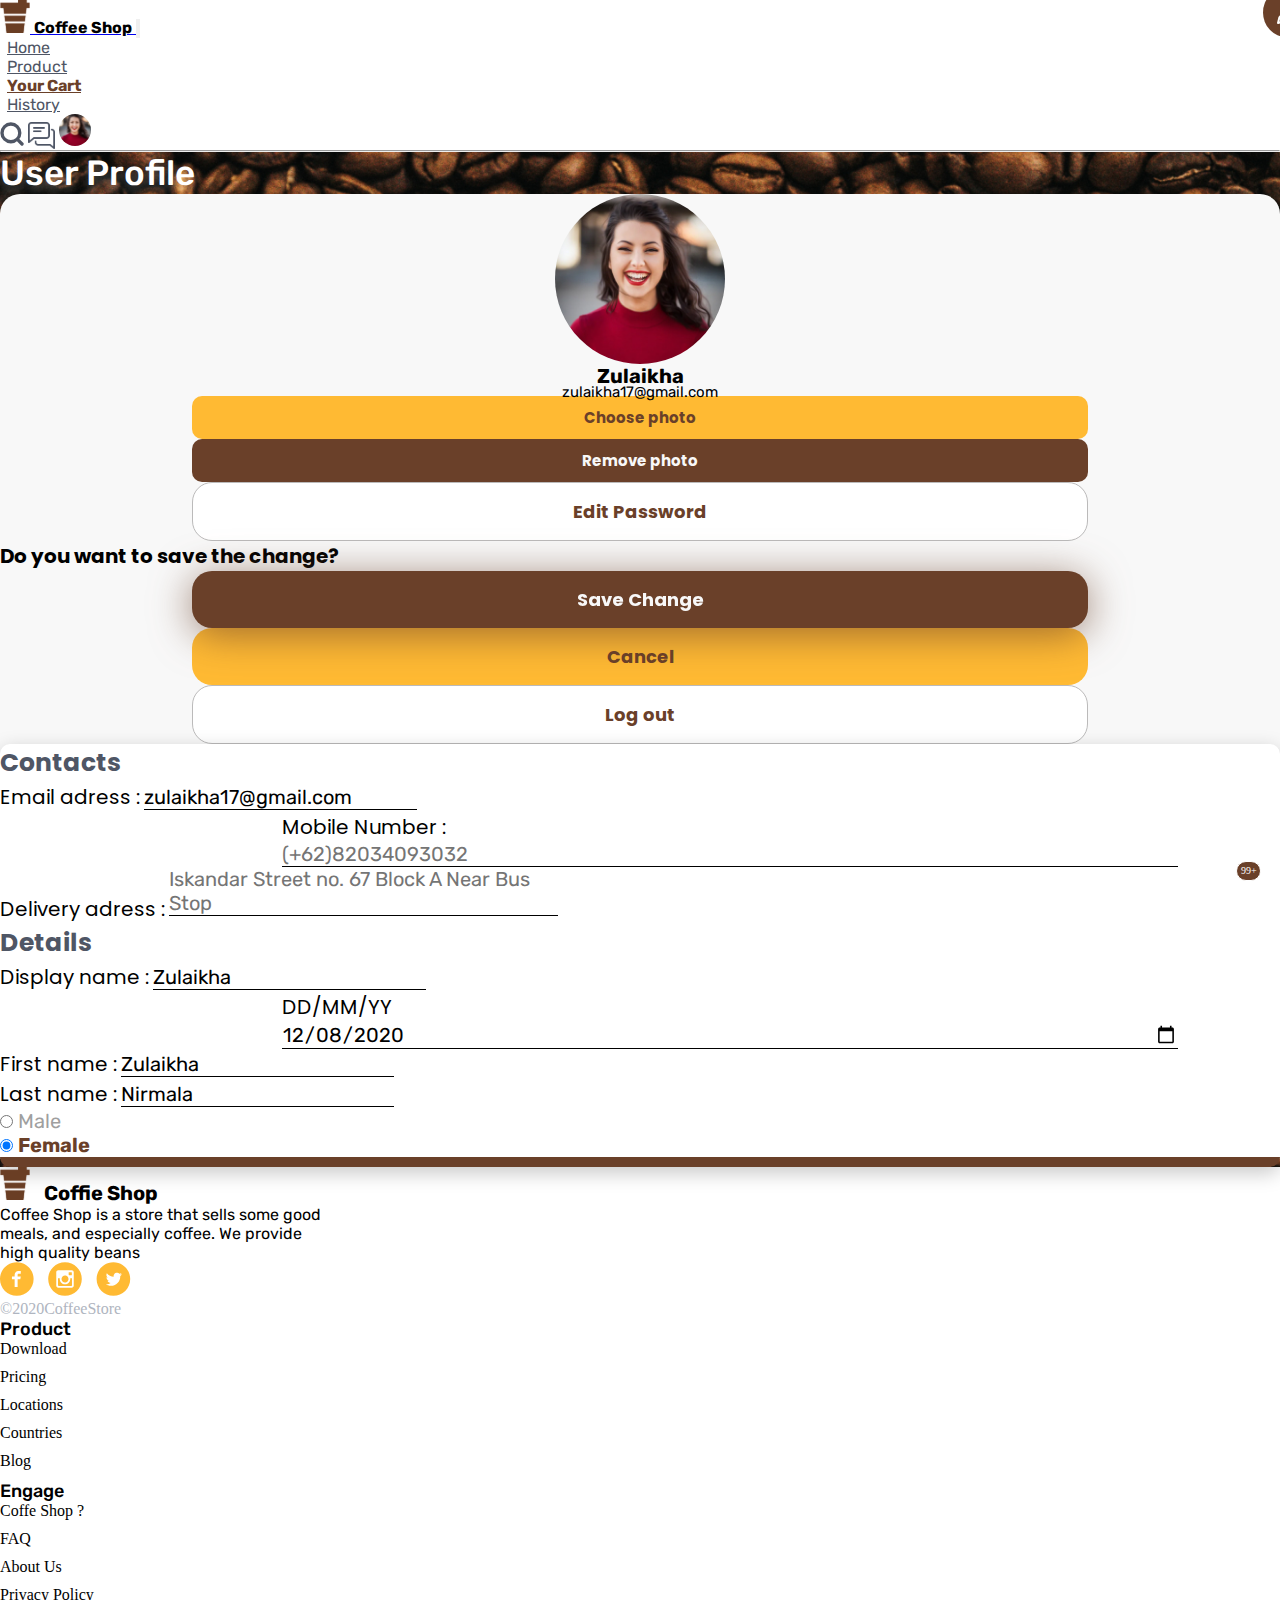
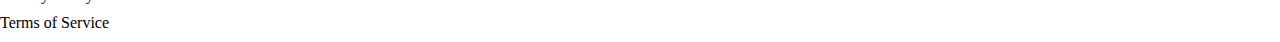
==== account.html @ 96c4cdee "Add files via upload" ====
<!DOCTYPE html>
<html lang="en">
  <head>
    <meta charset="UTF-8" />
    <meta name="viewport" content="width=device-width, initial-scale=1.0" />
    <title>Coffee Shop - Rudy</title>
    <!-- My Own CSS -->
    <link rel="stylesheet" href="./assets/css/account.css" />
    <!-- Font Link GoogleFont -->
    <link rel="preconnect" href="https://fonts.gstatic.com" />
    <link
      href="https://fonts.googleapis.com/css2?family=Rubik:wght@400;500;700&display=swap"
      rel="stylesheet"
    />
    <link rel="preconnect" href="https://fonts.gstatic.com" />
    <link
      href="https://fonts.googleapis.com/css2?family=Poppins:wght@400;700;900&display=swap"
      rel="stylesheet"
    />
    <!-- Bootstraps Css Stylesheet -->
    <link
      rel="stylesheet"
      href="https://cdn.jsdelivr.net/npm/bootstrap@4.5.3/dist/css/bootstrap.min.css"
      integrity="sha384-TX8t27EcRE3e/ihU7zmQxVncDAy5uIKz4rEkgIXeMed4M0jlfIDPvg6uqKI2xXr2"
      crossorigin="anonymous"
    />
    <!-- ================================================================= -->
  </head>
  <body>
    <!-- Navbar Component -->
    <nav class="navbar pt-3 navbar-expand-lg">
      <div class="container">
        <a class="navbar-brand navbar-logo" href="#"
          ><img src="./assets/images/logo/logoNav.svg" alt="" />
          <span class="navbar__title pl-lg-2 position-relative"
            >Coffee Shop</span
          >
        </a>
        <button
          class="navbar-toggler"
          type="button"
          style="outline: none"
          data-toggle="collapse"
          data-target="#navbarSupportedContent"
          aria-controls="navbarSupportedContent"
          aria-expanded="false"
          aria-label="Toggle navigation"
        >
          <span class="navbar-toggler-icon"
            ><svg
              viewBox="0 0 16 16"
              class="bi bi-menu-button-wide-fill"
              fill="#6A4029"
              xmlns="http://www.w3.org/2000/svg"
            >
              <path
                fill-rule="evenodd"
                d="M14 7H2a1 1 0 0 0-1 1v5a1 1 0 0 0 1 1h12a1 1 0 0 0 1-1V8a1 1 0 0 0-1-1zM2 6a2 2 0 0 0-2 2v5a2 2 0 0 0 2 2h12a2 2 0 0 0 2-2V8a2 2 0 0 0-2-2H2z"
              />
              <path
                fill-rule="evenodd"
                d="M15 11H1v-1h14v1zM2 12.5a.5.5 0 0 1 .5-.5h6a.5.5 0 0 1 0 1h-6a.5.5 0 0 1-.5-.5zm0-4a.5.5 0 0 1 .5-.5h9a.5.5 0 0 1 0 1h-9a.5.5 0 0 1-.5-.5zM1.5 0A1.5 1.5 0 0 0 0 1.5v2A1.5 1.5 0 0 0 1.5 5h13A1.5 1.5 0 0 0 16 3.5v-2A1.5 1.5 0 0 0 14.5 0h-13zm1 2a.5.5 0 0 0 0 1h3a.5.5 0 0 0 0-1h-3zm9.927.427l.396.396a.25.25 0 0 0 .354 0l.396-.396A.25.25 0 0 0 13.396 2h-.792a.25.25 0 0 0-.177.427z"
              /></svg
          ></span>
        </button>

        <div class="collapse navbar-collapse" id="navbarSupportedContent">
          <ul class="navbar-nav mr-auto ml-lg-auto pt-lg-2">
            <li class="nav-item">
              <a class="pr-lg-4 nav-link" href="#">Home</a>
            </li>
            <li class="nav-item">
              <a class="pr-lg-4 nav-link" href="index.html">Product</a>
            </li>
            <li class="nav-item active">
              <a class="pr-lg-4 nav-link" href="payment.html">Your Cart</a>
            </li>
            <li class="nav-item">
              <a class="nav-link" href="history.html">History</a>
            </li>
          </ul>
          <div
            class="d-flex justify-content-around mt-2 align-self-lg-center mb-2 mb-lg-0 pt-lg-1"
          >
            <button class="button__logoSearching mr-lg-4">
              <img
                class="searching__logo"
                src="./assets/images/Icons/searchingIcons.svg"
                alt="searchingLogo"
              />
            </button>
            <a href="#" class="position-relative mr-lg-4"
              ><span class="supply__Product">99+</span
              ><img
                class="chat__Logo"
                src="./assets/images/Icons/chatIcons.svg"
                alt="chatLogo"
            /></a>
            <a href="account.html"
              ><img
                class="costumer__Logo"
                src="./assets/images/Icons/logoCostumerIcons.svg"
                alt="costumerLogo"
            /></a>
          </div>
        </div>
      </div>
    </nav>

    <main class="bg__account">
      <hr class="mt-lg-3 d-none d-lg-block" />
      <div class="container mt-lg-4 pt-lg-2 pb-lg-5">
          <form action="">
        <h2 class="title ml-lg-1 mt-lg-4 mb-lg-4">User Profile</h2>
        <div class="card__account p-lg-5">
          <div class="row">
            <div class="col-xl-4">
              <div class="image__fit">
                <img
                  src="./assets/images/mainImage/images_account.jpg"
                  alt="image__account"
                  class="style__image"
                />
              </div>
              <div class="label__name">
                <h2 class="mt-lg-2">Zulaikha</h2>
                <p>zulaikha17@gmail.com</p>
              </div>
              <div class="all_button">
                <button class="col btn_photo mb-lg-3">Choose photo</button>
                <button class="col btn_removePhoto mb-lg-5">
                  Remove photo
                </button>
                <button class="col btn_editPassword mb-lg-5">
                  Edit Password
                </button>

                <h2 class="sure__change mb-lg-5 px-lg-5 text-center">
                  Do you want to save the change?
                </h2>
                <button class="col btn_saveChange mb-lg-3">Save Change</button>
                <button class="col btn_cancel mb-lg-5">Cancel</button>
                <button class="col btn_logout">Log out</button>
              </div>
            </div>
            <div class="col-xl-8">
              <div class="card__editAccount mt-lg-2 py-lg-3 px-lg-5">
                <div class="d-flex position-relative mt-lg-2">
                  <h2 class="contact__title">Contacts</h2>
                  <a class="btn_edit" href="#"
                    ><img
                      src="./assets/images/Icons/edit_accountIcons.svg"
                      alt="edit_btn"
                  /></a>
                </div>
                
                  <div class="form-row mt-lg-3">
                    <div class="form-group col-lg-6">
                      <label for="email">Email adress :</label>
                      <input type="email" value="zulaikha17@gmail.com" class="form-control" required id="email" />
                    </div>
                    <div class="form-group col-lg-6">
                      <label class="mobile_date_form" for="Mobile Number">Mobile Number :</label>
                      <input
                        type="tel"
                        class="form-control mobile_date_input"
                        id="mobile_number"
                        required
                        placeholder="(+62)82034093032"
                        pattern="(+62)[0-9]{1}[0-9]{4}[0-9]{4}[0-9]{2}"
                      />
                    </div>
                    <div class="form-group col-lg-6 mt-lg-4">
                      <label for="address">Delivery adress :</label>
                      <textarea
                        class="form-control"
                        name="delivery"
                        required
                        cols="30"
                        placeholder="Iskandar Street no. 67 Block A Near Bus Stop"
                        id="delivery_address"
                        rows="2"
                      ></textarea>
                    </div>
                  </div>
                  <h2 class="title_detail my-lg-4 pb-lg-2">Details</h2>
                  <div class="form-row">
                    <div class="form-group col-lg-6">
                      <label for="name">Display name :</label>
                      <input type="text" class="form-control" value="Zulaikha" required id="email" />
                    </div>
                    <div class="form-group col-lg-6">
                      <label class="mobile_date_form" for="date">DD/MM/YY</label>
                      <input
                        type="date"
                        placeholder="dd-mm-yyyy"
                        class="form-control mobile_date_input"
                        id="mobile_number"
                        value="2020-12-08"
                        required
                      />
                    </div>
                    <div class="form-group col-lg-12 mt-lg-2">
                      <label for="name">First name :</label>
                      <input
                        type="text"
                        required
                        value="Zulaikha"
                        class="form-control w-50"
                        id="firstName"
                      />
                    </div>
                    <div class="form-group col-lg-12 mt-lg-2">
                      <label for="name">Last name :</label>
                      <input
                        type="text"
                        required
                        value="Nirmala"
                        class="form-control w-50"
                        id="lastName"
                      />
                    </div>
                    <div class="radio_btn mt-lg-3 ml-lg-auto mr-lg-auto pb-lg-4">
                      <div class="form-check form-check-inline mr-lg-5">
                        <input
                          class="form-check-input "
                          type="radio"
                          required
                          name="inlineRadioOptions"
                          id="inlineRadio1"
                          value="option1"
                        />
                        <label class="form-check-label" for="inlineRadio1"
                          >Male</label
                        >
                      </div>
                      <div class="form-check form-check-inline ml-lg-5">
                        <input
                          class="form-check-input"
                          type="radio"
                          name="inlineRadioOptions"
                          id="inlineRadio2"
                          value="option2"
                          checked
                        />
                        <label class="form-check-label active" for="inlineRadio2"
                          >Female</label
                        >
                      </div>
                    </div>
                  </div>
                </form>
              </div>
            </div>
          </div>
        </div>
      </div>
    </main>

    <!-- Footer Section -->
    <footer class="section-footer mb-2 border-top">
      <div class="container mt-4 mt-lg-5">
        <div class="d-flex flex-column flex-lg-row bd-highlight">
          <div class="order-3 order-lg-1 p-2 flex-grow-1 bd-highlight">
            <div class="d-flex align-items-center">
              <img src="./assets/images/logo/logoNav.svg" alt="FooterLogo" />
              <span class="title_logoFooter">Coffie Shop</span>
            </div>
            <p class="desc__footer mt-4 mt-lg-3">
              Coffee Shop is a store that sells some good meals, and especially
              coffee. We provide high quality beans
            </p>
            <div class="logo_media">
              <a href="#"
                ><img
                  src="./assets/images/Icons/facebook_icons.svg"
                  alt="FB_ICONS"
              /></a>
              <a href="#"
                ><img
                  src="./assets/images/Icons/instagram_icons.svg"
                  alt="IG_ICONS"
              /></a>
              <a href="#"
                ><img
                  src="./assets/images/Icons/twitter_icons.svg"
                  alt="TWITTER_ICONS"
              /></a>
            </div>
            <p class="bywhat mt-3 mt-lg-3">©2020CoffeeStore</p>
          </div>
          <div class="order-1 order-lg-2 p-2 bd-highlight pr-lg-5">
            <h5 class="title_productFooter">Product</h5>
            <ul class="list-unstyled mt-lg-3">
              <li><a href="#">Download </a></li>
              <li><a href="#">Pricing</a></li>
              <li><a href="#">Locations</a></li>
              <li><a href="#">Countries</a></li>
              <li><a href="#">Blog</a></li>
            </ul>
          </div>
          <div class="order-2 order-lg-3 p-2 bd-highlight pl-lg-5">
            <h5 class="title_productFooter">Engage</h5>
            <ul class="list-unstyled mt-lg-3">
              <li><a href="#">Coffe Shop ? </a></li>
              <li><a href="#">FAQ</a></li>
              <li><a href="#">About Us</a></li>
              <li><a href="#">Privacy Policy</a></li>
              <li><a href="#">Terms of Service</a></li>
            </ul>
          </div>
        </div>
      </div>
    </footer>

    <!-- JS Bootstraps Script -->
    <script
      src="https://code.jquery.com/jquery-3.5.1.slim.min.js"
      integrity="sha384-DfXdz2htPH0lsSSs5nCTpuj/zy4C+OGpamoFVy38MVBnE+IbbVYUew+OrCXaRkfj"
      crossorigin="anonymous"
    ></script>
    <script
      src="https://cdn.jsdelivr.net/npm/popper.js@1.16.1/dist/umd/popper.min.js"
      integrity="sha384-9/reFTGAW83EW2RDu2S0VKaIzap3H66lZH81PoYlFhbGU+6BZp6G7niu735Sk7lN"
      crossorigin="anonymous"
    ></script>
    <script
      src="https://cdn.jsdelivr.net/npm/bootstrap@4.5.3/dist/js/bootstrap.min.js"
      integrity="sha384-w1Q4orYjBQndcko6MimVbzY0tgp4pWB4lZ7lr30WKz0vr/aWKhXdBNmNb5D92v7s"
      crossorigin="anonymous"
    ></script>
    <!-- ================================================================================ -->
  </body>
</html>
---- assets/css/account.css ----
* {
  margin: 0;
  padding: 0;
  box-sizing: border-box;
}
/* Navbar Section Style */

/* Style Poition, color dll navbar */
span.navbar__title {
  font-family: "Rubik", sans-serif;
  font-weight: 700;
  top: 5px;
  color: black;
}

li.nav-item a.nav-link {
  font-family: "Rubik", sans-serif;
  padding-left: 7px;
  font-size: 16px;
  color: #4f5665;
}
li.nav-item.active a.nav-link {
  color: #6a4029;
  font-weight: 700;
}
button.button__logoSearching {
  outline: none !important;
  border: none;
  background: none;
}

.searching__logo {
  width: 1.8em;
  object-fit: contain;
}
.chat__Logo {
  width: 1.7em;
  object-fit: contain;
  position: relative;
  z-index: -1;
  top: 3px;
}
span.supply__Product {
  background-color: #6a4029;
  color: white;
  width: 25px;
  border-radius: 25px;
  object-fit: contain;
  border: 1px solid;
  position: absolute;
  bottom: 19.5px;
  font-size: 10px;
  right: 19px;
  text-align: center;
  padding: 3px 4px 3.1px 4px;
}

.costumer__Logo {
  width: 2em;
  object-fit: contain;
}

/* Main Style */
main.bg__account {
  background-image: url("../images/mainImage/Bg__AccountPage.jpg");
  background-size: cover;
  background-position: 0% 40%;
}

/* Left Account Style */

div.card__account {
  background: #f8f8f8;
  border-radius: 20px;
}

h2.title {
  text-shadow: 0px 6px 8px rgba(255, 255, 255, 0.26);
  color: #ffffff;
  font-family: "Rubik", sans-serif;
  font-weight: 500;
  font-size: 35px;
}

div.image__fit {
  width: 170px;
  margin: 0 auto;
  height: 170px;
  overflow: hidden;
  border-radius: 50%;
}

img.style__image {
  width: 100%;
  height: 100%;
  object-fit: cover;
  object-position: 45%;
}
div.label__name {
  text-align: center;
  font-family: "Rubik", sans-serif;
}
div.label__name h2 {
  font-size: 20px;
  font-weight: 700;
}
div.label__name p {
  font-size: 15px;
  line-height: 8px;
}

button.btn_photo,
button.btn_removePhoto,
button.btn_editPassword,
button.btn_saveChange,
button.btn_cancel,
button.btn_logout {
  width: 70%;
  font-size: 15px;
  font-weight: 700;
  font-family: "Poppins", sans-serif;
  margin: 0 auto;
  display: block;
  border: none;
  outline: none !important;
  padding: 10px;
  border-radius: 10px;
}
button.btn_editPassword,
button.btn_saveChange,
button.btn_cancel,
button.btn_logout {
  font-size: 18px;
  border-radius: 20px;
  padding: 15px;
}
.all_button button:nth-child(1),
.all_button button:nth-child(6) {
  color: #6a4029;
  background: #ffba33;
}
.all_button button:nth-child(2),
.all_button button:nth-child(5) {
  color: #f8f8f8;
  background: #6a4029;
}
.all_button button:nth-child(5) {
  filter: drop-shadow(0px 6px 20px rgba(106, 64, 41, 0.65));
}
.all_button button:nth-child(3),
.all_button button:nth-child(7) {
  color: #6a4029;
  border: 1px solid rgb(187, 186, 186);
  background: #fff;
}

h2.sure__change {
  font-weight: 700;
  font-family: "Poppins", sans-serif;
  font-size: 20px;
}

/* Hover Left Account Style */
.all_button button:nth-child(1):hover,
.all_button button:nth-child(6):hover {
  color: #703718;
  background: #ffaa00;
}
.all_button button:nth-child(2):hover,
.all_button button:nth-child(5):hover {
  color: #ffffff;
  background: #633015;
}
.all_button button:nth-child(3):hover,
.all_button button:nth-child(7):hover {
  color: #83360c;
  border: 1px solid rgb(126, 124, 124);
  background: #fff;
}

/* Media Query Left Account Style */


/* Right Account Style */
div.card__editAccount {
  background: #ffffff;
  box-shadow: 0px 6px 20px rgba(0, 0, 0, 0.22);
  border-radius: 10px;
  border-bottom: 10px solid #6a4029;
}

h2.contact__title {
  color: #4f5665;
  font-size: 25px;
  font-family: "Poppins", sans-serif;
  font-weight: 700;
}

a.btn_edit {
  position: absolute;
  right: -30px;
  top: -12px;
}

.form-group input {
  font-family: "Rubik", sans-serif;
  font-size: 20px;
  border: none;
  padding: 0;
  border-bottom: 1px solid;
}

.form-group label.mobile_date_form,
input.mobile_date_input {
  width: 70%;
  margin-left: 22%;
}
.form-group label {
  font-family: "Poppins", sans-serif;
  font-size: 20px;
}

div.form-group textarea {
  resize: none;
  border: none;
  font-family: "Rubik", sans-serif;
  font-size: 20px;
  padding: 0;
  border-bottom: 1px solid;
  outline: none !important;
}

h2.title_detail {
  font-size: 25px;
  font-weight: 700;
  font-family: "Poppins", sans-serif;
  color: #4f5665;
}

div.radio_btn {
  font-family: "Rubik", sans-serif;
  font-size: 20px;
}
div.radio_btn label.form-check-label {
  color: #9f9f9f;
}
div.radio_btn label.form-check-label.active {
  font-weight: 700;
  color: #6a4029;
}
/* Footer Section Component */

span.title_logoFooter {
  font-size: 20px;
  font-weight: 700;
  margin-left: 10px;
  font-family: "Rubik", sans-serif;
}
p.desc__footer {
  font-size: 16px;
  font-family: "Rubik", sans-serif;
  width: 330px;
}
.logo_media a img {
  padding-right: 10px;
}
p.bywhat {
  color: #afb5c0;
  font-size: 16px;
}
.title_productFooter {
  font-family: "Rubik", sans-serif;
  font-weight: 500;
  font-size: 18px;
}
.list-unstyled li {
  padding-bottom: 10px;
}
.list-unstyled li a {
  color: #000;
  text-decoration: none;
}

/* Footer Hover Style */
.list-unstyled li a:hover {
  color: rgb(114, 108, 108);
  text-decoration: none;
}

/* Media Query Footer */
@media (max-width: 360px) {
  p.desc__footer {
    width: 300px;
  }
}
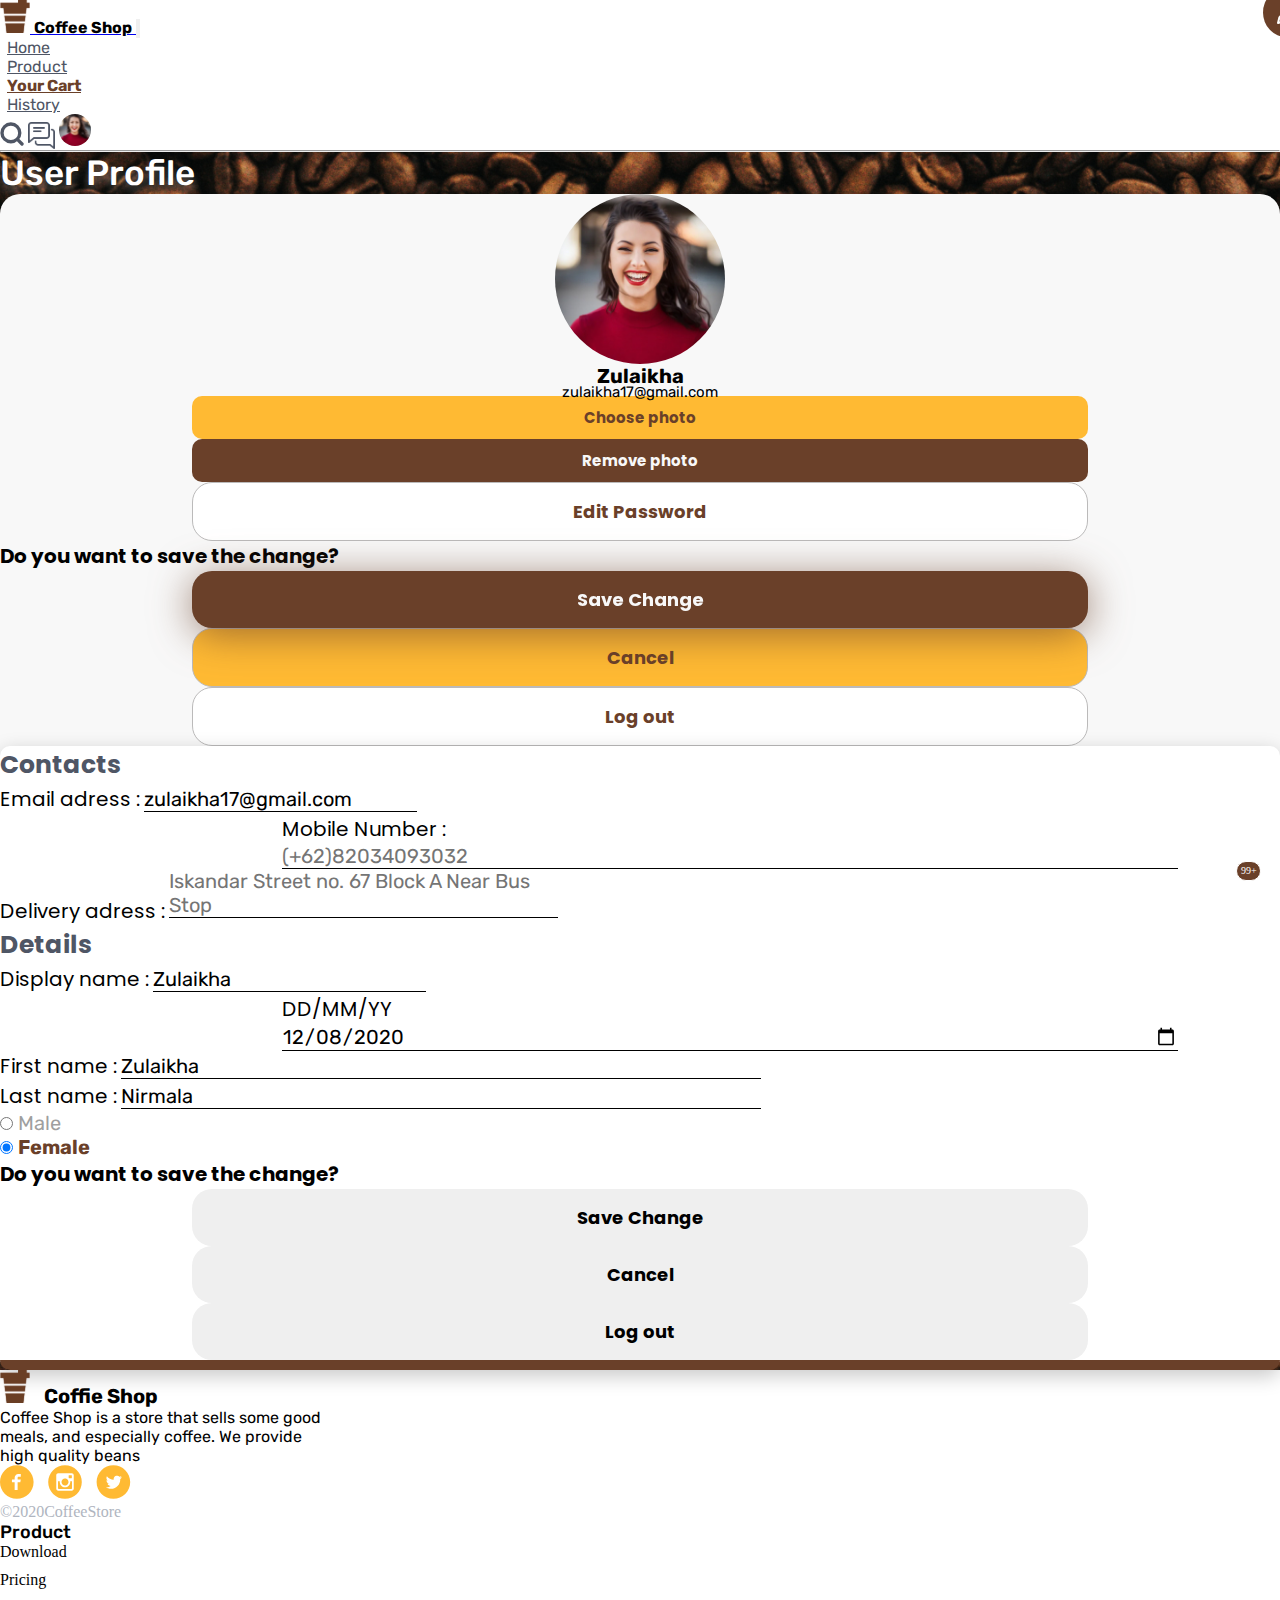
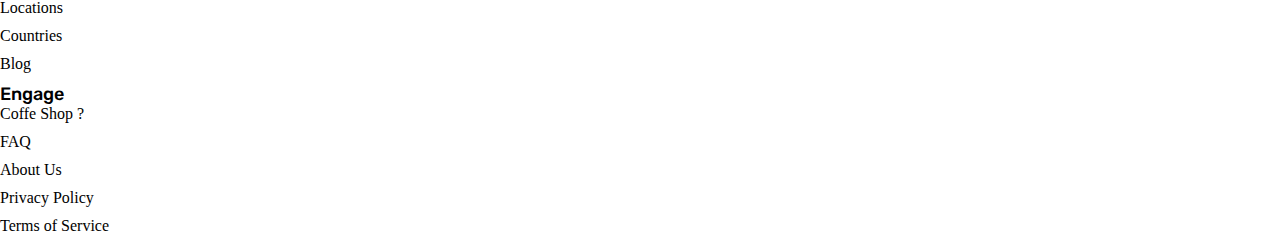
==== commit 492fc238: "All Done" ====
--- a/account.html
+++ b/account.html
@@ -109,58 +109,73 @@
 
     <main class="bg__account">
       <hr class="mt-lg-3 d-none d-lg-block" />
-      <div class="container mt-lg-4 pt-lg-2 pb-lg-5">
-          <form action="">
-        <h2 class="title ml-lg-1 mt-lg-4 mb-lg-4">User Profile</h2>
-        <div class="card__account p-lg-5">
-          <div class="row">
-            <div class="col-xl-4">
-              <div class="image__fit">
-                <img
-                  src="./assets/images/mainImage/images_account.jpg"
-                  alt="image__account"
-                  class="style__image"
-                />
+      <div class="container mt-lg-4 pt-lg-2 pt-4 pb-5 pb-lg-5">
+        <h2 class="title ml-lg-1 mt-lg-4 mb-3 mb-lg-4">User Profile</h2>
+        <form action="#">
+          <div class="card__account p-lg-5 pt-4">
+            <div class="row">
+              <div class="col-xl-4">
+                <div class="image__fit">
+                  <img
+                    src="./assets/images/mainImage/images_account.jpg"
+                    alt="image__account"
+                    class="style__image"
+                  />
+                </div>
+                <div class="label__name mt-3 mt-lg-2">
+                  <h2>Zulaikha</h2>
+                  <p>zulaikha17@gmail.com</p>
+                </div>
+                <div class="all_button">
+                  <button class="col btn_photo mb-lg-3 mb-3">
+                    Choose photo
+                  </button>
+                  <button class="col btn_removePhoto mb-lg-5 mb-5">
+                    Remove photo
+                  </button>
+                  <button class="col btn_editPassword mb-lg-5 mb-4">
+                    Edit Password
+                  </button>
+                  <div class="save_itbtn d-none d-lg-block">
+                    <h2 class="sure__change mb-lg-5 px-lg-5 text-center">
+                      Do you want to save the change?
+                    </h2>
+                    <button class="col btn_saveChange mb-lg-3">
+                      Save Change
+                    </button>
+                    <button class="col btn_cancel mb-lg-5">Cancel</button>
+                    <button class="col btn_logout">Log out</button>
+                  </div>
+                </div>
               </div>
-              <div class="label__name">
-                <h2 class="mt-lg-2">Zulaikha</h2>
-                <p>zulaikha17@gmail.com</p>
-              </div>
-              <div class="all_button">
-                <button class="col btn_photo mb-lg-3">Choose photo</button>
-                <button class="col btn_removePhoto mb-lg-5">
-                  Remove photo
-                </button>
-                <button class="col btn_editPassword mb-lg-5">
-                  Edit Password
-                </button>
-
-                <h2 class="sure__change mb-lg-5 px-lg-5 text-center">
-                  Do you want to save the change?
-                </h2>
-                <button class="col btn_saveChange mb-lg-3">Save Change</button>
-                <button class="col btn_cancel mb-lg-5">Cancel</button>
-                <button class="col btn_logout">Log out</button>
-              </div>
-            </div>
-            <div class="col-xl-8">
-              <div class="card__editAccount mt-lg-2 py-lg-3 px-lg-5">
-                <div class="d-flex position-relative mt-lg-2">
-                  <h2 class="contact__title">Contacts</h2>
-                  <a class="btn_edit" href="#"
-                    ><img
-                      src="./assets/images/Icons/edit_accountIcons.svg"
-                      alt="edit_btn"
-                  /></a>
-                </div>
-                
-                  <div class="form-row mt-lg-3">
+              <div class="col-xl-8">
+                <div
+                  class="card__editAccount mt-lg-2 py-4 py-lg-3 px-3 px-lg-5"
+                >
+                  <div class="d-flex position-relative mt-lg-2">
+                    <h2 class="contact__title">Contacts</h2>
+                    <a class="btn_edit" href="#"
+                      ><img
+                        src="./assets/images/Icons/edit_accountIcons.svg"
+                        alt="edit_btn"
+                    /></a>
+                  </div>
+
+                  <div class="form-row mt-lg-3 mt-4">
                     <div class="form-group col-lg-6">
                       <label for="email">Email adress :</label>
-                      <input type="email" value="zulaikha17@gmail.com" class="form-control" required id="email" />
-                    </div>
-                    <div class="form-group col-lg-6">
-                      <label class="mobile_date_form" for="Mobile Number">Mobile Number :</label>
+                      <input
+                        type="email"
+                        value="zulaikha17@gmail.com"
+                        class="form-control"
+                        required
+                        id="email"
+                      />
+                    </div>
+                    <div class="form-group col-lg-6 mt-2 mt-lg-0">
+                      <label class="mobile_date_form" for="Mobile Number"
+                        >Mobile Number :</label
+                      >
                       <input
                         type="tel"
                         class="form-control mobile_date_input"
@@ -170,7 +185,7 @@
                         pattern="(+62)[0-9]{1}[0-9]{4}[0-9]{4}[0-9]{2}"
                       />
                     </div>
-                    <div class="form-group col-lg-6 mt-lg-4">
+                    <div class="form-group col-lg-6 mt-lg-4 mt-2">
                       <label for="address">Delivery adress :</label>
                       <textarea
                         class="form-control"
@@ -183,14 +198,22 @@
                       ></textarea>
                     </div>
                   </div>
-                  <h2 class="title_detail my-lg-4 pb-lg-2">Details</h2>
+                  <h2 class="title_detail my-lg-4 my-3 pb-1 pb-lg-2">Details</h2>
                   <div class="form-row">
                     <div class="form-group col-lg-6">
                       <label for="name">Display name :</label>
-                      <input type="text" class="form-control" value="Zulaikha" required id="email" />
-                    </div>
-                    <div class="form-group col-lg-6">
-                      <label class="mobile_date_form" for="date">DD/MM/YY</label>
+                      <input
+                        type="text"
+                        class="form-control"
+                        value="Zulaikha"
+                        required
+                        id="email"
+                      />
+                    </div>
+                    <div class="form-group col-lg-6 mt-2 mt-lg-0">
+                      <label class="mobile_date_form" for="date"
+                        >DD/MM/YY</label
+                      >
                       <input
                         type="date"
                         placeholder="dd-mm-yyyy"
@@ -200,13 +223,13 @@
                         required
                       />
                     </div>
-                    <div class="form-group col-lg-12 mt-lg-2">
+                    <div class="form-group col-lg-12 mt-2 mt-lg-2">
                       <label for="name">First name :</label>
                       <input
                         type="text"
                         required
                         value="Zulaikha"
-                        class="form-control w-50"
+                        class="form-control name_space"
                         id="firstName"
                       />
                     </div>
@@ -216,25 +239,27 @@
                         type="text"
                         required
                         value="Nirmala"
-                        class="form-control w-50"
+                        class="form-control name_space"
                         id="lastName"
                       />
                     </div>
-                    <div class="radio_btn mt-lg-3 ml-lg-auto mr-lg-auto pb-lg-4">
-                      <div class="form-check form-check-inline mr-lg-5">
+                    <div
+                      class="radio_btn mt-lg-3 mt-4 ml-auto mr-auto pb-4 ml-lg-auto mr-lg-auto pb-lg-4"
+                    >
+                      <div class="form-check form-check-inline mr-2 mr-lg-5">
                         <input
-                          class="form-check-input "
+                          class="form-check-input"
                           type="radio"
                           required
                           name="inlineRadioOptions"
                           id="inlineRadio1"
                           value="option1"
                         />
-                        <label class="form-check-label" for="inlineRadio1"
+                        <label class="form-check-label pl-2 pl-lg-3" for="inlineRadio1"
                           >Male</label
                         >
                       </div>
-                      <div class="form-check form-check-inline ml-lg-5">
+                      <div class="form-check form-check-inline ml-2 ml-lg-5">
                         <input
                           class="form-check-input"
                           type="radio"
@@ -243,17 +268,29 @@
                           value="option2"
                           checked
                         />
-                        <label class="form-check-label active" for="inlineRadio2"
+                        <label
+                          class="form-check-label pl-2 pl-lg-3 active"
+                          for="inlineRadio2"
                           >Female</label
                         >
                       </div>
                     </div>
                   </div>
-                </form>
+                  <div class="save_itbtn d-block d-lg-none">
+                    <h2 class="sure__change mb-4 px-4 text-center">
+                      Do you want to save the change?
+                    </h2>
+                    <button class="col btn_saveChange mb-3">
+                      Save Change
+                    </button>
+                    <button class="col btn_cancel mb-5">Cancel</button>
+                    <button class="col btn_logout">Log out</button>
+                  </div>
+                </div>
               </div>
             </div>
           </div>
-        </div>
+        </form>
       </div>
     </main>
 
--- a/assets/css/account.css
+++ b/assets/css/account.css
@@ -64,7 +64,19 @@
 main.bg__account {
   background-image: url("../images/mainImage/Bg__AccountPage.jpg");
   background-size: cover;
-  background-position: 0% 40%;
+  background-position: 0% 35%;
+}
+
+/* Media Query Main Background */
+@media (max-width: 1024px) {
+  main.bg__account {
+    background-position: 60% 70%;
+  }
+}
+@media (max-width: 576px) {
+  main.bg__account {
+    background-position: 0% 40%;
+  }
 }
 
 /* Left Account Style */
@@ -135,20 +147,20 @@
   padding: 15px;
 }
 .all_button button:nth-child(1),
-.all_button button:nth-child(6) {
+.all_button .save_itbtn button:nth-child(3) {
   color: #6a4029;
   background: #ffba33;
 }
 .all_button button:nth-child(2),
-.all_button button:nth-child(5) {
+.all_button .save_itbtn button:nth-child(2) {
   color: #f8f8f8;
   background: #6a4029;
 }
-.all_button button:nth-child(5) {
+.all_button .save_itbtn button:nth-child(2) {
   filter: drop-shadow(0px 6px 20px rgba(106, 64, 41, 0.65));
 }
 .all_button button:nth-child(3),
-.all_button button:nth-child(7) {
+.all_button .save_itbtn button:nth-child(4) {
   color: #6a4029;
   border: 1px solid rgb(187, 186, 186);
   background: #fff;
@@ -162,24 +174,107 @@
 
 /* Hover Left Account Style */
 .all_button button:nth-child(1):hover,
-.all_button button:nth-child(6):hover {
+.all_button .save_itbtn button:nth-child(3):hover {
   color: #703718;
   background: #ffaa00;
 }
 .all_button button:nth-child(2):hover,
-.all_button button:nth-child(5):hover {
+.all_button .save_itbtn button:nth-child(2):hover {
   color: #ffffff;
   background: #633015;
 }
 .all_button button:nth-child(3):hover,
-.all_button button:nth-child(7):hover {
+.all_button .save_itbtn button:nth-child(4):hover {
   color: #83360c;
   border: 1px solid rgb(126, 124, 124);
   background: #fff;
 }
 
 /* Media Query Left Account Style */
-
+@media (max-width: 1024px) {
+  h2.title {
+    text-align: center;
+    font-size: 50px;
+  }
+  div.label__name h2 {
+    font-size: 25px;
+  }
+  div.label__name p {
+    font-size: 20px;
+    line-height: 13px;
+  }
+  button.btn_photo,
+  button.btn_removePhoto,
+  button.btn_editPassword,
+  button.btn_saveChange,
+  button.btn_cancel,
+  button.btn_logout {
+    font-size: 17px;
+    width: 50%;
+    padding: 15px;
+  }
+  button.btn_editPassword,
+  button.btn_saveChange,
+  button.btn_cancel,
+  button.btn_logout {
+    font-size: 20px;
+    padding: 18px;
+  }
+  button.btn_logout {
+    margin-bottom: 30px;
+  }
+}
+@media (max-width: 576px) {
+  h2.title {
+    font-size: 35px;
+  }
+  button.btn_photo,
+  button.btn_removePhoto,
+  button.btn_editPassword,
+  button.btn_saveChange,
+  button.btn_cancel,
+  button.btn_logout {
+    width: 80%;
+  }
+
+  button.btn_saveChange,
+  button.btn_cancel,
+  button.btn_logout {
+    width: 100%;
+  }
+  button.btn_logout {
+    margin-bottom: 0;
+  }
+  .save_itbtn button:nth-child(3) {
+    color: #6a4029;
+    background: #ffba33;
+  }
+  .save_itbtn button:nth-child(2) {
+    color: #f8f8f8;
+    background: #6a4029;
+    filter: drop-shadow(0px 6px 20px rgba(106, 64, 41, 0.65));
+  }
+  .save_itbtn button:nth-child(4) {
+    color: #6a4029;
+    border: 1px solid rgb(187, 186, 186);
+    background: #fff;
+  }
+
+  /* Hover Media Query */
+  .save_itbtn button:nth-child(3):hover {
+    color: #703718;
+    background: #ffaa00;
+  }
+  .save_itbtn button:nth-child(2):hover {
+    color: #ffffff;
+    background: #633015;
+  }
+  .save_itbtn button:nth-child(4):hover {
+    color: #83360c;
+    border: 1px solid rgb(126, 124, 124);
+    background: #fff;
+  }
+}
 
 /* Right Account Style */
 div.card__editAccount {
@@ -230,6 +325,10 @@
   outline: none !important;
 }
 
+input.name_space {
+  width: 50%;
+}
+
 h2.title_detail {
   font-size: 25px;
   font-weight: 700;
@@ -247,6 +346,28 @@
 div.radio_btn label.form-check-label.active {
   font-weight: 700;
   color: #6a4029;
+}
+
+/* Media Query Right Account */
+
+@media (max-width: 576px) {
+  a.btn_edit {
+    position: absolute;
+    right: -7px;
+    top: -10px;
+  }
+  h2.contact__title {
+    font-size: 30px;
+  }
+  .form-group label.mobile_date_form,
+  input.mobile_date_input {
+    width: 60%;
+    margin-left: 0;
+  }
+
+  input.name_space {
+    width: 100%;
+  }
 }
 /* Footer Section Component */
 
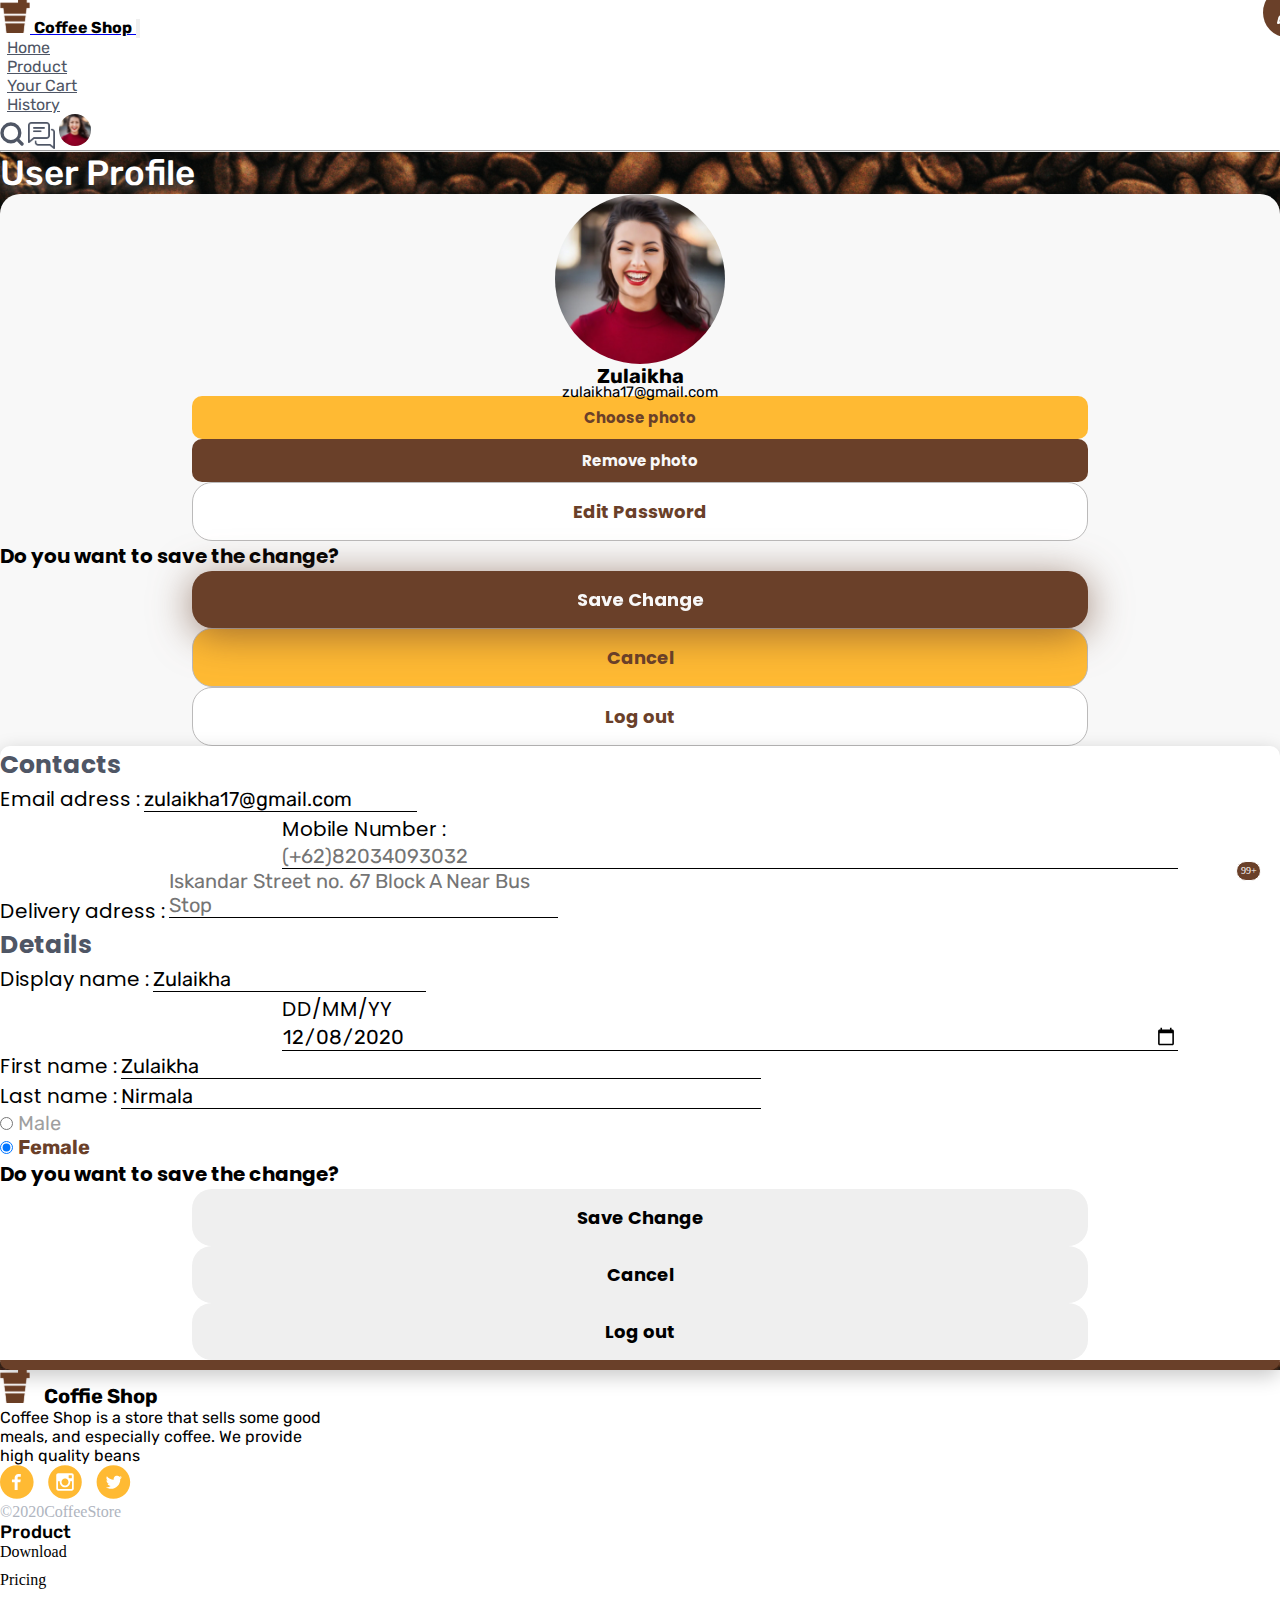
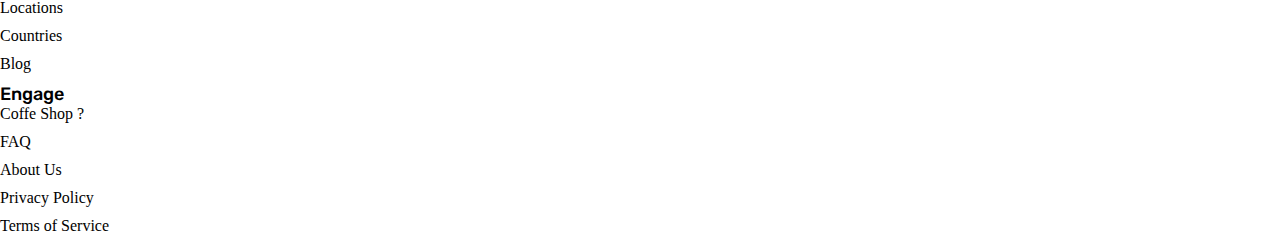
==== commit 3dfc9617: "Update account.html" ====
--- a/account.html
+++ b/account.html
@@ -72,7 +72,7 @@
             <li class="nav-item">
               <a class="pr-lg-4 nav-link" href="index.html">Product</a>
             </li>
-            <li class="nav-item active">
+            <li class="nav-item">
               <a class="pr-lg-4 nav-link" href="payment.html">Your Cart</a>
             </li>
             <li class="nav-item">
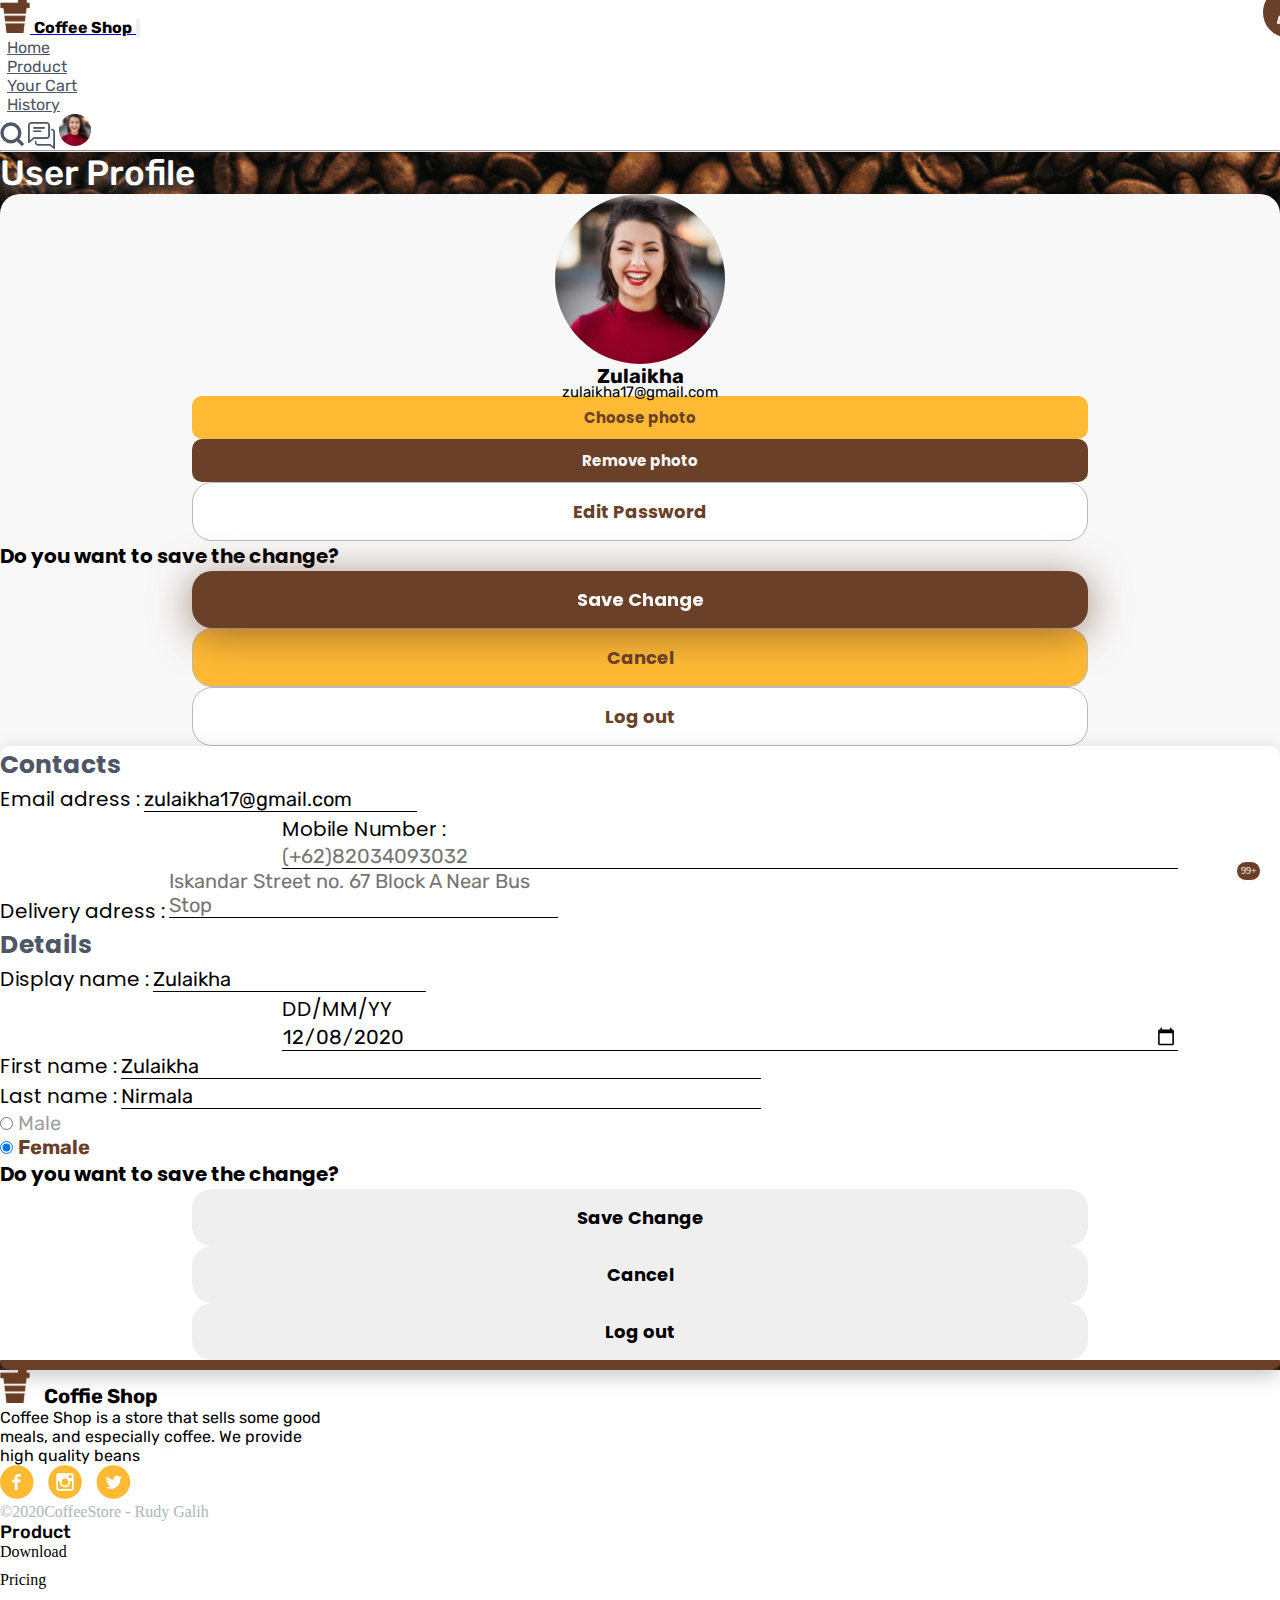
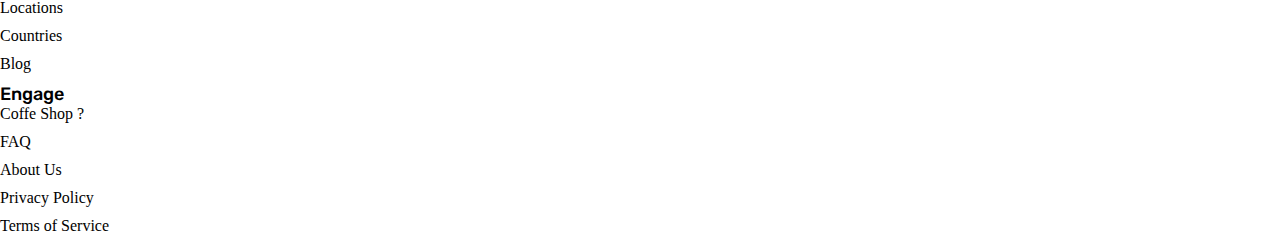
==== commit 6d6253c7: "Update account.html" ====
--- a/account.html
+++ b/account.html
@@ -324,7 +324,7 @@
                   alt="TWITTER_ICONS"
               /></a>
             </div>
-            <p class="bywhat mt-3 mt-lg-3">©2020CoffeeStore</p>
+            <p class="bywhat mt-3 mt-lg-3">©2020CoffeeStore - Rudy Galih</p>
           </div>
           <div class="order-1 order-lg-2 p-2 bd-highlight pr-lg-5">
             <h5 class="title_productFooter">Product</h5>
